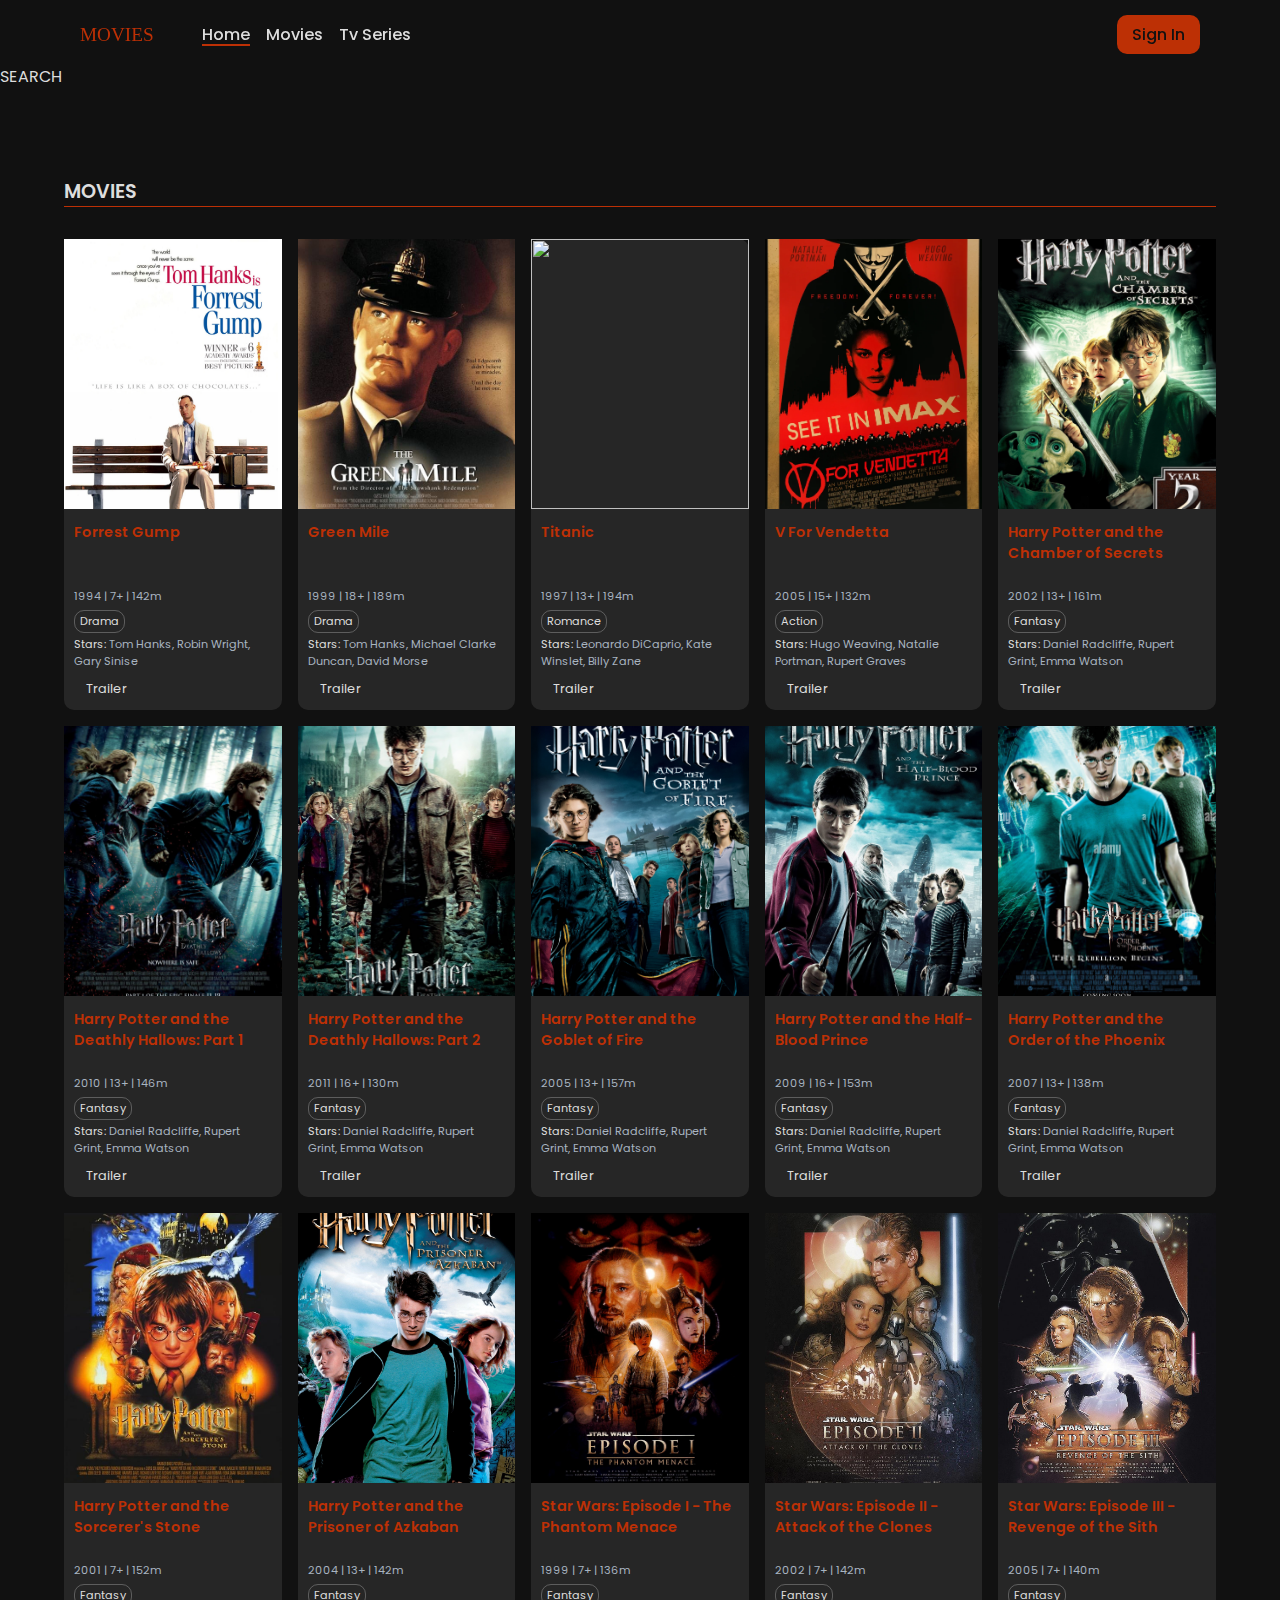
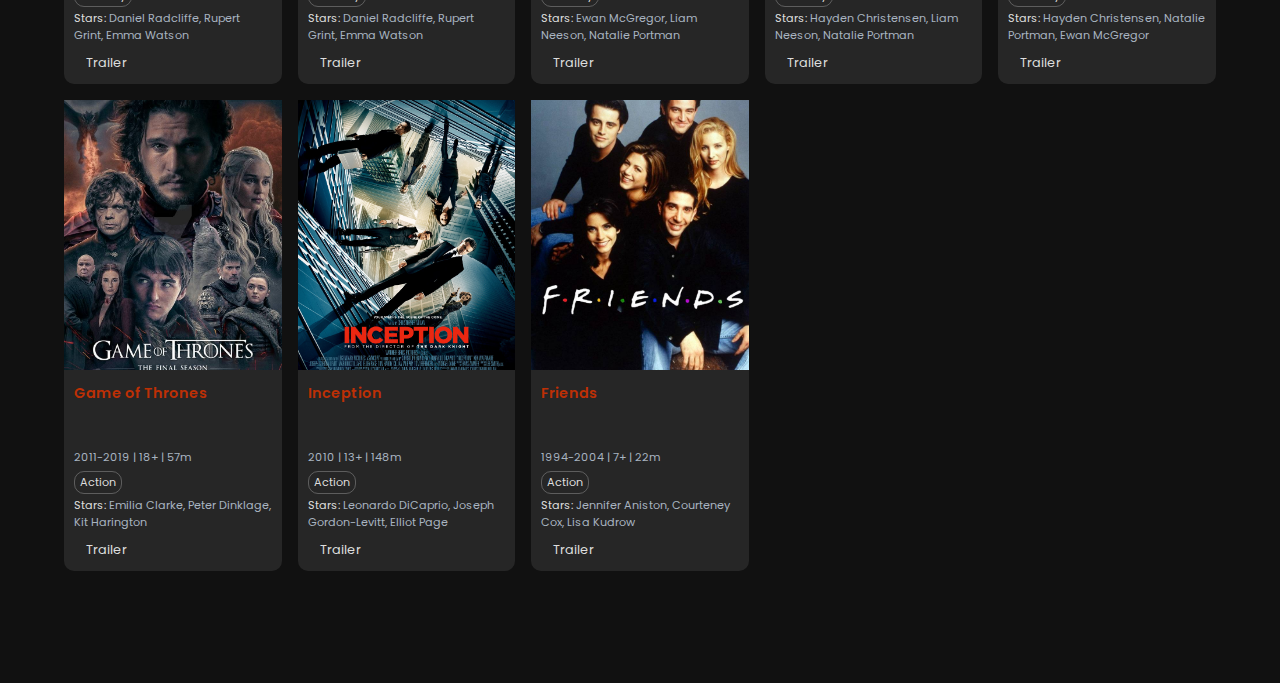
==== movies.html @ 4a58ac76 "." ====
<!DOCTYPE html>
<html lang="en">

<head>
    <meta charset="UTF-8">
    <meta http-equiv="X-UA-Compatible" content="IE=edge">
    <meta name="viewport" content="width=device-width, initial-scale=1.0">
    <title>My Movies Website</title>
    <link rel="stylesheet" href="./css/style.css">
    <!-- Link Swiper's CSS -->
    <link rel="stylesheet" href="https://cdn.jsdelivr.net/npm/swiper@9/swiper-bundle.min.css" />
</head>

<body>
    <!-- Navbar -->
    <header>
        <div class="navbar">
            <a href="index.html" class="logo">
                <i class="fa-solid fa-tape orange"></i> MOVIES
            </a>
            <ul class="navbar-menu">
                <li><a href="index.html" class="home-active">Home</a></li>
                <li><a href="movies.html">Movies</a></li>
                <li><a href="tvseries.html">Tv Series</a></li>
            </ul>
        </div>
        <!-- Menu Icon -->
        <div class="menu-bottom">
            <a href="index.html" class="home-active">
                <i class="fa-solid fa-house"></i>Home
            </a>
            <a href="movies.html">
                <i class="fa-solid fa-film"></i>Movies
            </a>
            <a href="tvseries.html">
                <i class="fa-solid fa-tv"></i>Tv Series
            </a>
        </div>
        <!-- Menu -->
        <a href="#" class="btn">Sign In</a>
    </header>

    <section>
        <div>SEARCH</div>
    </section>

    <section>
        <h2 class="heading">Movies</h2>
        <!-- Movies Container -->
        <div class="pages-container" id="films">
            
        </div>
    </section>

    <section>
    </section>

    <!-- fontawesome -->
    <script src="https://kit.fontawesome.com/630dbfc933.js" crossorigin="anonymous"></script>

    <!-- Swiper JS -->
    <script src="https://cdn.jsdelivr.net/npm/swiper@9/swiper-bundle.min.js"></script>

    <!-- Custom Js -->
    <script src="./js/main.js"></script>

</body>

</html>
---- css/style.css ----
/* font poppins */
@import url('https://fonts.googleapis.com/css2?family=Poppins:ital,wght@0,100;0,200;0,300;0,400;0,500;0,600;0,700;0,800;0,900;1,100;1,200;1,300;1,400;1,500;1,600;1,700;1,800;1,900&display=swap');
@import url('https://fonts.googleapis.com/css2?family=Permanent+Marker&display=swap');

* {
    margin: 0;
    padding: 0;
    box-sizing: border-box;
    font-family: 'Poppins', sans-serif;
    list-style: none;
    text-decoration: none;
    scroll-behavior: smooth;
}

/* Veriables */
:root {
    --main-color: #a8b4c0;
    --text-color: #ddd;
    --bg-color: #111111;
    --second-color: #bd3005;
    --border-color: #8a8a8a8e;
}

/* Scroll Bar */
html::-webkit-scrollbar {
    width: 0.6rem;
    background-color: var(--bg-color);
}

html::-webkit-scrollbar-thumb {
    background: var(--second-color);
    border-radius: 1rem;
}

.orange {
    color: var(--second-color);
}

body {
    background: var(--bg-color);
    color: var(--text-color);
}

section {
    padding: 4rem 0 1.5rem;
}

.heading {
    margin-left: 5%;
    margin-right: 5%;
    font-size: 1.2rem;
    font-weight: 600;
    text-transform: uppercase;
    border-bottom: 1px solid var(--second-color);
}

/* Navbar Style */

header {
    position: fixed;
    width: 100%;
    display: flex;
    align-items: center;
    justify-content: space-between;
    padding: 15px 80px;
    transition: 0.5s;
    z-index: 5;
}

header.shadow {
    background: var(--bg-color);
}

.logo {
    font-size: 1.2rem;
    color: var(--second-color);
    font-family: 'Permanent Marker', cursive;
    display: flex;
    align-items: center;
}

.menu-icon {
    display: none;
}

.navbar {
    display: flex;
    column-gap: 3rem;
}

.navbar-menu {
    display: flex;
    column-gap: 1rem;
}

.navbar-menu li {
    position: relative;
}

.navbar-menu li a {
    font-size: 1rem;
    font-weight: 500;
    color: var(--text-color);
}

.navbar-menu li a::after {
    content: "";
    width: 0;
    height: 2px;
    background: var(--second-color);
    position: absolute;
    bottom: 1px;
    left: 0;
    transition: 0.3s all linear;
}

.navbar-menu li a:hover::after,
.navbar-menu li .home-active::after {
    width: 100%;
}

.menu-bottom {
    position: fixed;
    bottom: 0;
    padding: 8px 0;
    border-top: 1px solid var(--border-color);
    display: flex;
    justify-content: space-around;
    width: 100%;
    left: 0;
    display: none;
}

.menu-bottom a {
    color: var(--main-color);
    display: flex;
    flex-direction: column;
    text-align: center;
    font-size: 0.9rem;
}

.menu-bottom a i {
    margin-bottom: 5px;
    font-size: 18px
}

.btn {
    padding: 7px 15px;
    background-color: var(--second-color);
    color: var(--bg-color);
    border-radius: 10px;
    font-weight: 500;
}

.btn:hover {
    background: #c5502d;
}

/* Home Style */

.container {
    width: 100%;
    min-height: 640px;
    position: relative;
    display: flex !important;
    align-items: center;
}

.container img {
    position: absolute;
    width: 100%;
    height: 100%;
    object-fit: cover;
    object-position: top;
    z-index: -1;
}

.swiper-button-next,
.swiper-button-prev {
    color: var(--main-color) !important;
    background: var(--second-color);
}

.swiper-button-next::after,
.swiper-button-prev::after {
    font-size: 15px !important;
    font-weight: 700;
}

.swiper-pagination-bullet {
    background: var(--text-color) !important;
    opacity: 0.8 !important;
}

.swiper-pagination-bullet-active {
    background: var(--second-color) !important;
    width: 20px !important;
    border-radius: 10px !important;
}

.home-text {
    display: flex;
    flex-direction: column;
    margin-left: 10%;
    padding: 1rem;
    border-radius: 10px;
}

.home-text span {
    font-size: 3rem;
    text-shadow: 1px 2px 3px var(--text-color);
    font-weight: 600;
    text-transform: uppercase;
}

.home-text h2 {
    color: var(--second-color);
}

.home-text h3 {
    font-weight: 700;
    color: var(--second-color);
    margin-bottom: 5%;
}

.play i {
    background-color: var(--bg-color);
    border-radius: 100%;
    padding: 8px 10px;
    color: var(--second-color);
    border: 4px solid var(--border-color);
}

.play {
    color: var(--text-color);
    background: #111111;
    border-radius: 30px;
    padding: 8px 10px 8px 0px;
}

.play:hover,
.play:hover i {
    background-color: var(--text-color);
}

.play:hover {
    color: var(--bg-color);
    font-weight: 500;
}

/* Home Slider Container */
.slider-container {
    overflow: hidden;
    margin-left: 5%;
    margin-right: 5%;
    display: flex;
    column-gap: 1rem;
    margin-top: 2rem;
    position: relative;
}

.slider-container>* {
    flex: 0 0 180px;
}

.chevron-section {
    position: relative;
}

.chevron {
    display: flex;
    width: 60px;
    font-size: 60px;
    color: var(--second-color);
    position: absolute;
    right: 40px;
    top: 350px;
    opacity: .7;
    transition: 0.3s all linear;
    cursor: pointer;
}

.chevron:hover {
    opacity: 1;
}

/* Pages Style */
.pages-container {
    margin-left: 5%;
    margin-right: 5%;
    display: grid;
    grid-template-columns: repeat(auto-fit, minmax(180px, auto));
    gap: 1rem;
    margin-top: 2rem;
}

.box {
    background: #ffffff17;
    border-radius: 10px;
}

.box .box-img {
    width: 100%;
    height: 270px;
}

.box .box-img img {
    width: 100%;
    height: 100%;
    object-fit: cover;
}

.box:hover {
    transform: translateY(-10px);
    transition: 0.3s all linear;
    background: #ffffff28;
}

.box .box-info {
    padding: 10px;
}

.box h3 {
    font-size: 0.9rem;
    margin-top: 3px;
    font-weight: 600;
    color: var(--second-color);
    min-height: 60px;
}

.box span {
    font-size: 0.7rem;
    color: var(--main-color);
}

.box p {
    font-size: 0.7rem;
}

.box .kind {
    border: 1px solid var(--border-color);
    border-radius: 10px;
    padding: 2px 5px;
    width: max-content;
    margin: 3px 0;
}

.box .play2 {
    padding: 4px 5px 4px 0px;
    margin-top: 10px;
    font-size: 0.8rem;
    color: var(--text-color);
}

.box .play2 i {
    padding: 4px 6px;
    color: var(--second-color);
}

.box .play2 i:hover {
    background: var(--main-color);
}

@media (max-width:1080px) {
    .home-text {
        padding: 0 100px;
    }
}

@media (max-width:700px) {
    header {
        padding: 15px 5px;
    }

    .navbar-menu {
        display: none;
    }

    .menu-bottom {
        display: flex;
        background-color: var(--bg-color);
    }

    .home-text span {
        font-size: 2rem;
    }

    .home-text h2 {
        font-size: 1.2rem;
    }

    .home-text h3 {
        font-weight: 700;
        font-size: 1rem;
        color: var(--second-color);
        margin-bottom: 5%;
    }
}

@media (max-width:417px) {
    .pages-container {
        margin-left: 5%;
        margin-right: 5%;
        display: grid;
        grid-template-columns: repeat(auto-fit, minmax(140px, auto));
        gap: 1rem;
        margin-top: 2rem;
    }

    .home-text span {
        font-size: 1.2rem;
        margin-bottom: 3px;
    }

    .home-text h2 {
        font-size: 0.7rem;
    }

    .home-text h3 {
        font-weight: 700;
        font-size: 0.7rem;
        color: var(--second-color);
        margin-bottom: 5%;
    }
}
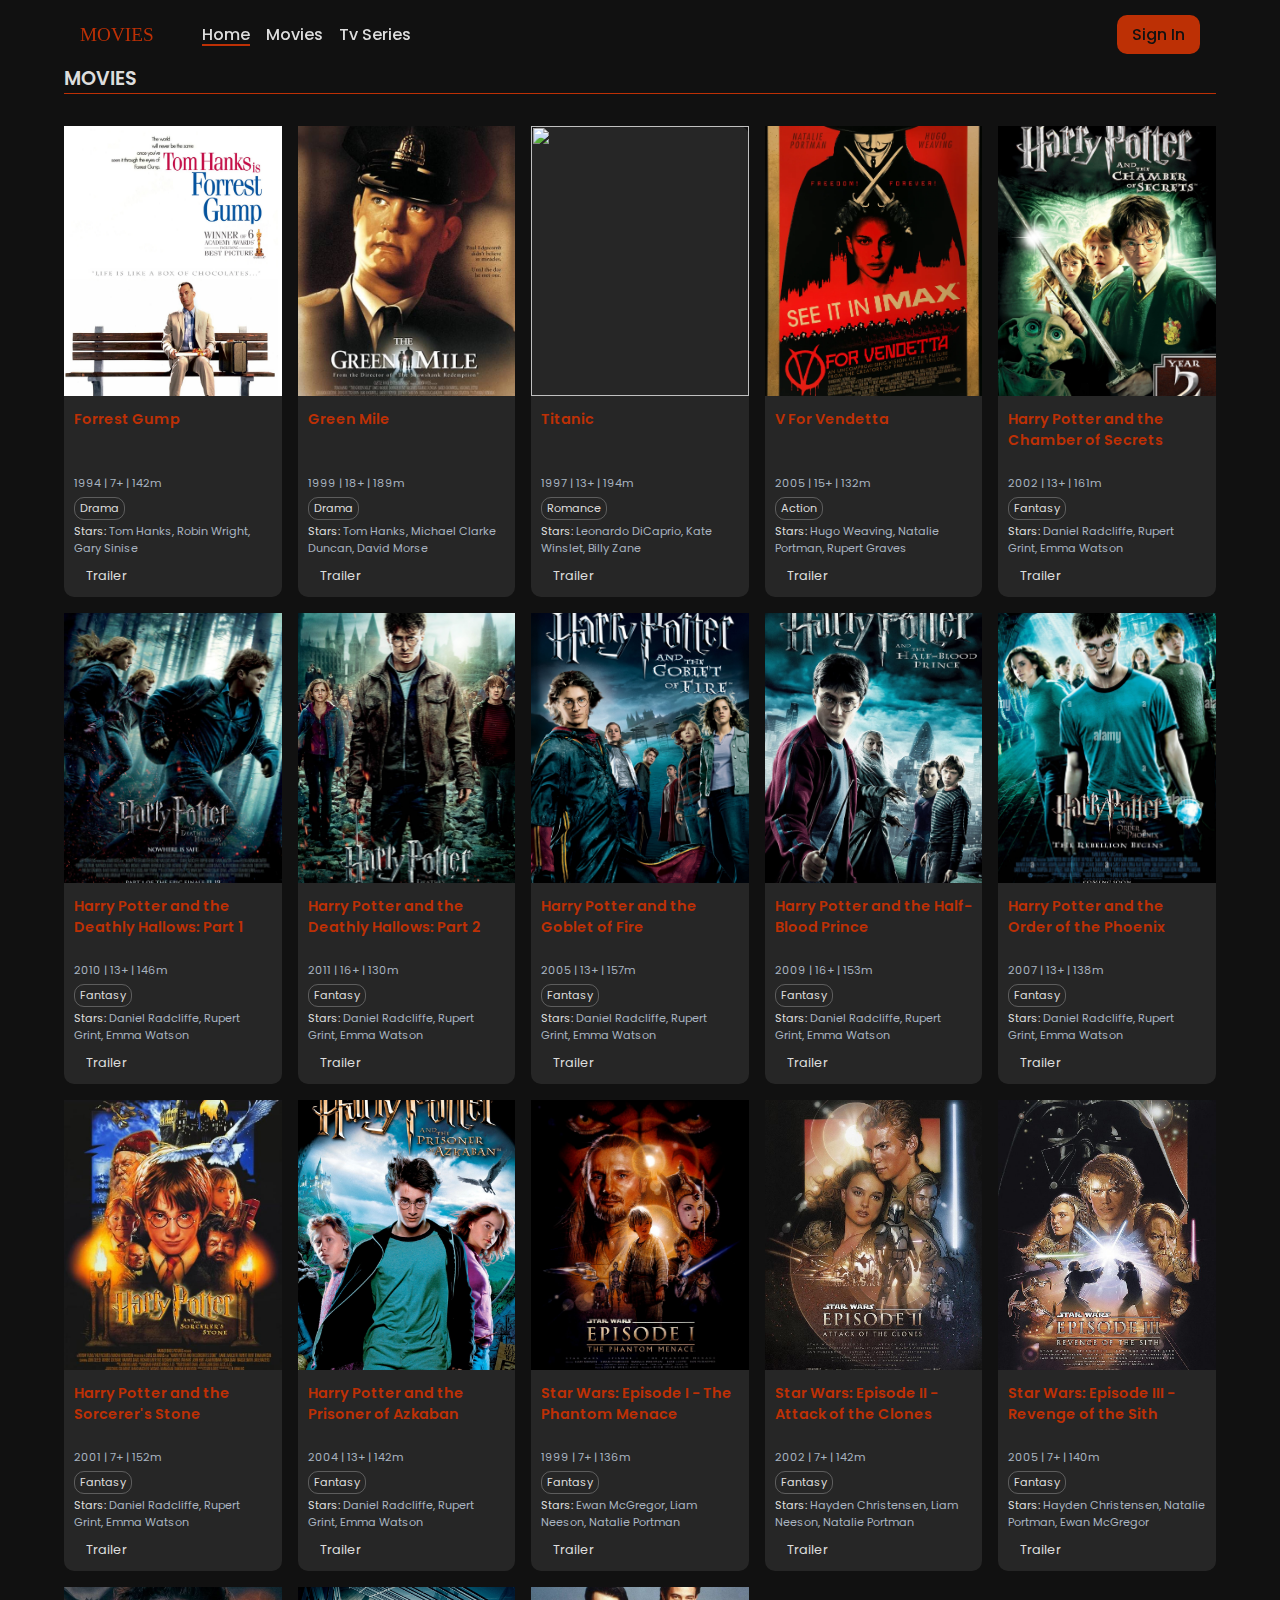
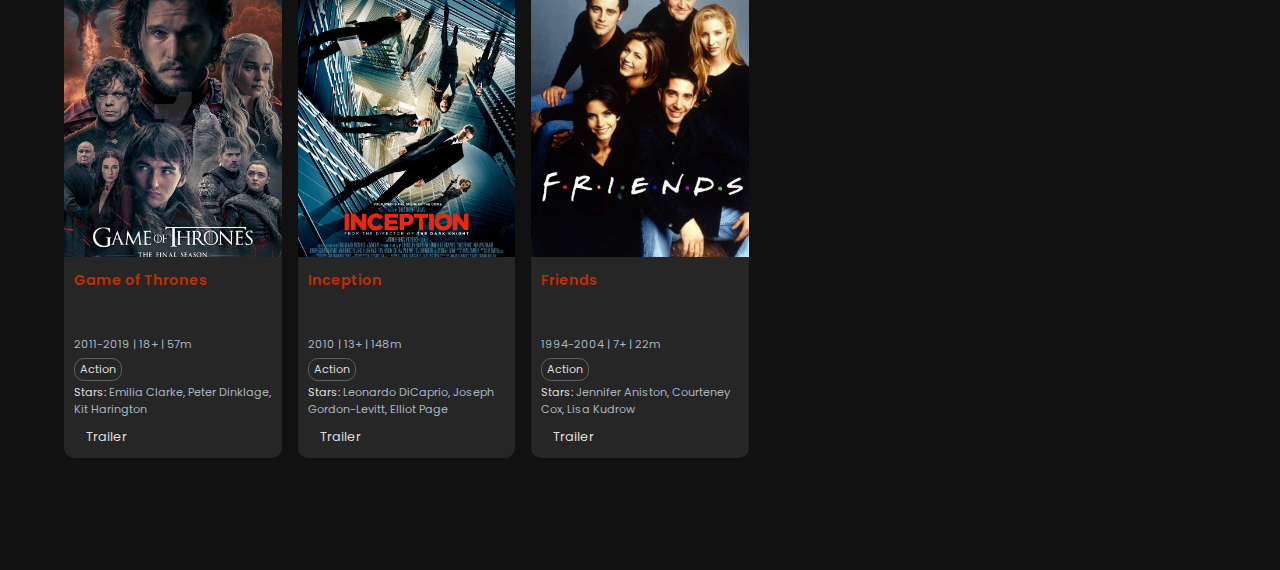
==== commit c650a459: "." ====
--- a/movies.html
+++ b/movies.html
@@ -41,10 +41,6 @@
     </header>
 
     <section>
-        <div>SEARCH</div>
-    </section>
-
-    <section>
         <h2 class="heading">Movies</h2>
         <!-- Movies Container -->
         <div class="pages-container" id="films">
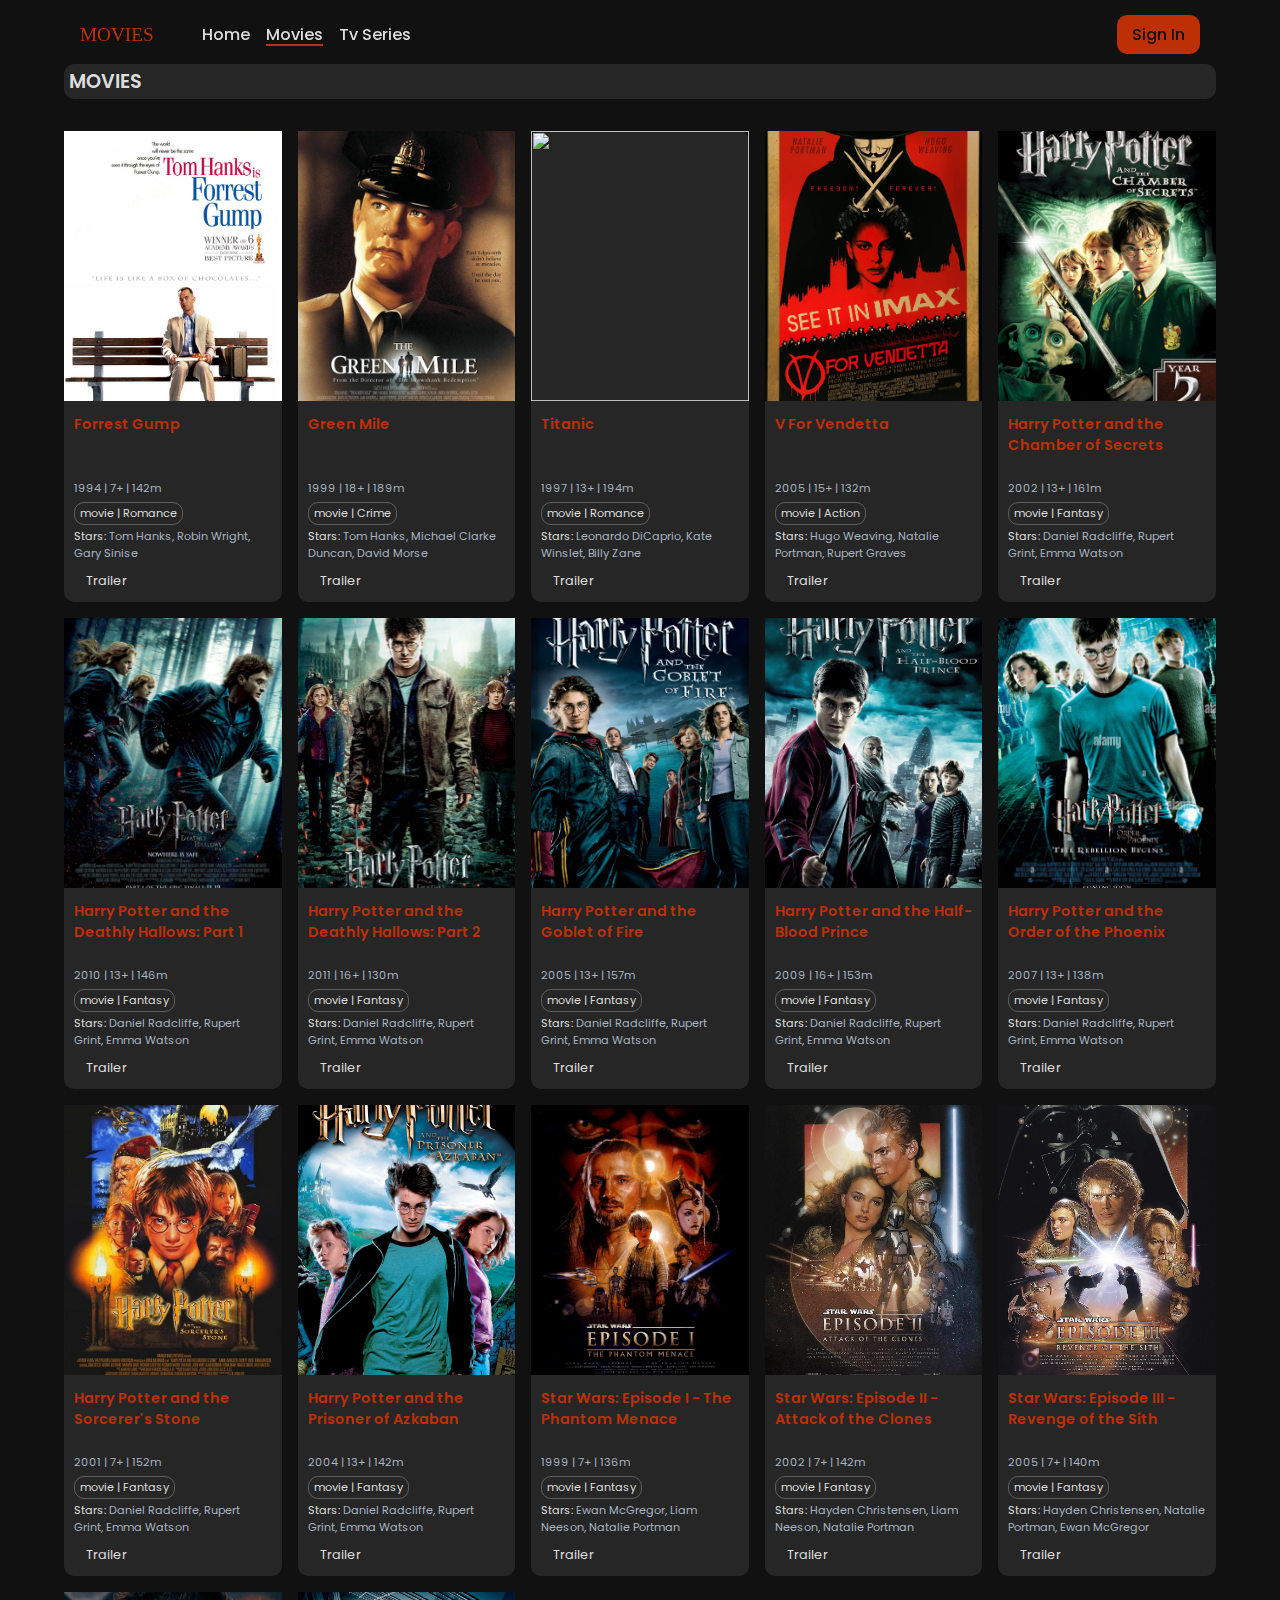
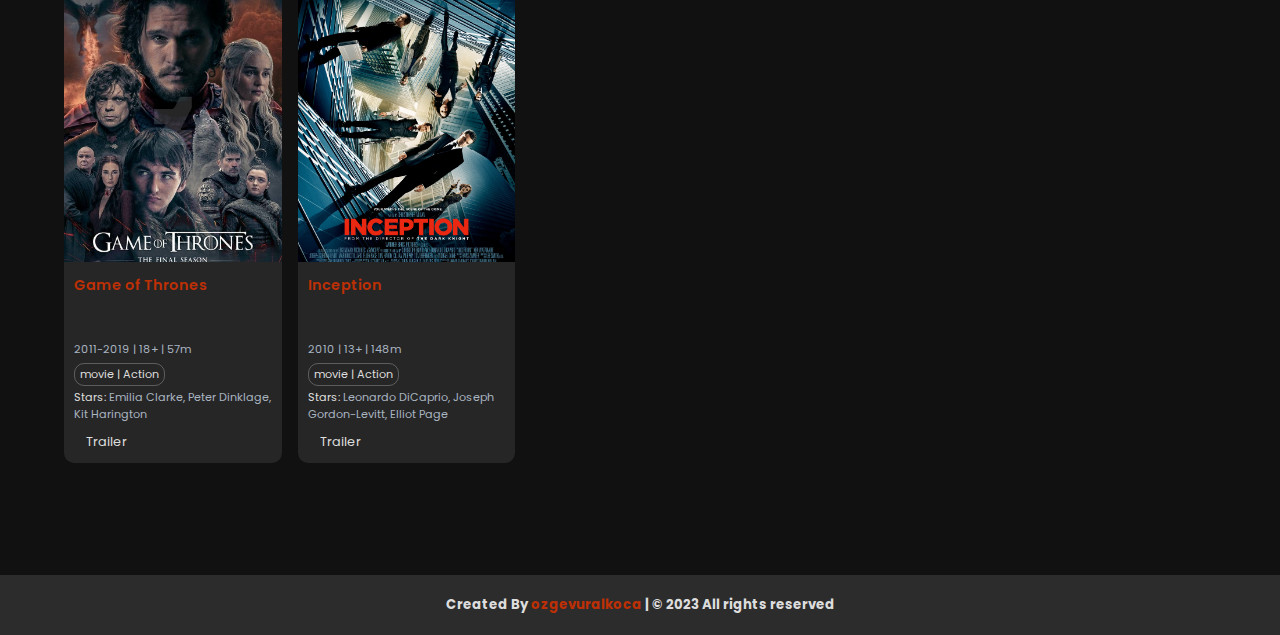
==== commit cb80079b: "." ====
--- a/movies.html
+++ b/movies.html
@@ -19,8 +19,8 @@
                 <i class="fa-solid fa-tape orange"></i> MOVIES
             </a>
             <ul class="navbar-menu">
-                <li><a href="index.html" class="home-active">Home</a></li>
-                <li><a href="movies.html">Movies</a></li>
+                <li><a href="index.html">Home</a></li>
+                <li><a href="movies.html" class="home-active">Movies</a></li>
                 <li><a href="tvseries.html">Tv Series</a></li>
             </ul>
         </div>
@@ -51,6 +51,11 @@
     <section>
     </section>
 
+    <!-- Footer -->
+    <div style="text-align: center; padding: 20px 0; background:#2c2c2c ;">
+        <h5>Created By <a target="_blank" style="color:#bd3005" href="https://ozgevuralkoca.github.io/portfolio">ozgevuralkoca</a> | © 2023 All rights reserved</h5>
+    </div>
+
     <!-- fontawesome -->
     <script src="https://kit.fontawesome.com/630dbfc933.js" crossorigin="anonymous"></script>
 
--- a/css/style.css
+++ b/css/style.css
@@ -51,7 +51,9 @@
     font-size: 1.2rem;
     font-weight: 600;
     text-transform: uppercase;
-    border-bottom: 1px solid var(--second-color);
+    background: #ffffff17;
+    padding: 3px 0 3px 5px;
+    border-radius: 10px;
 }
 
 /* Navbar Style */
@@ -158,6 +160,10 @@
 
 /* Home Style */
 
+.home {
+    height: 100vh;
+}
+
 .container {
     width: 100%;
     min-height: 640px;
@@ -273,11 +279,18 @@
     font-size: 60px;
     color: var(--second-color);
     position: absolute;
-    right: 40px;
     top: 350px;
     opacity: .7;
     transition: 0.3s all linear;
     cursor: pointer;
+}
+
+.chevron-left {
+    left: 40px;
+}
+
+.chevron-right {
+    right: 40px;
 }
 
 .chevron:hover {
@@ -352,13 +365,14 @@
     color: var(--text-color);
 }
 
+.box .play2:hover {
+    background: var(--border-color);
+    border-radius: 15px;
+}
+
 .box .play2 i {
     padding: 4px 6px;
     color: var(--second-color);
-}
-
-.box .play2 i:hover {
-    background: var(--main-color);
 }
 
 @media (max-width:1080px) {
